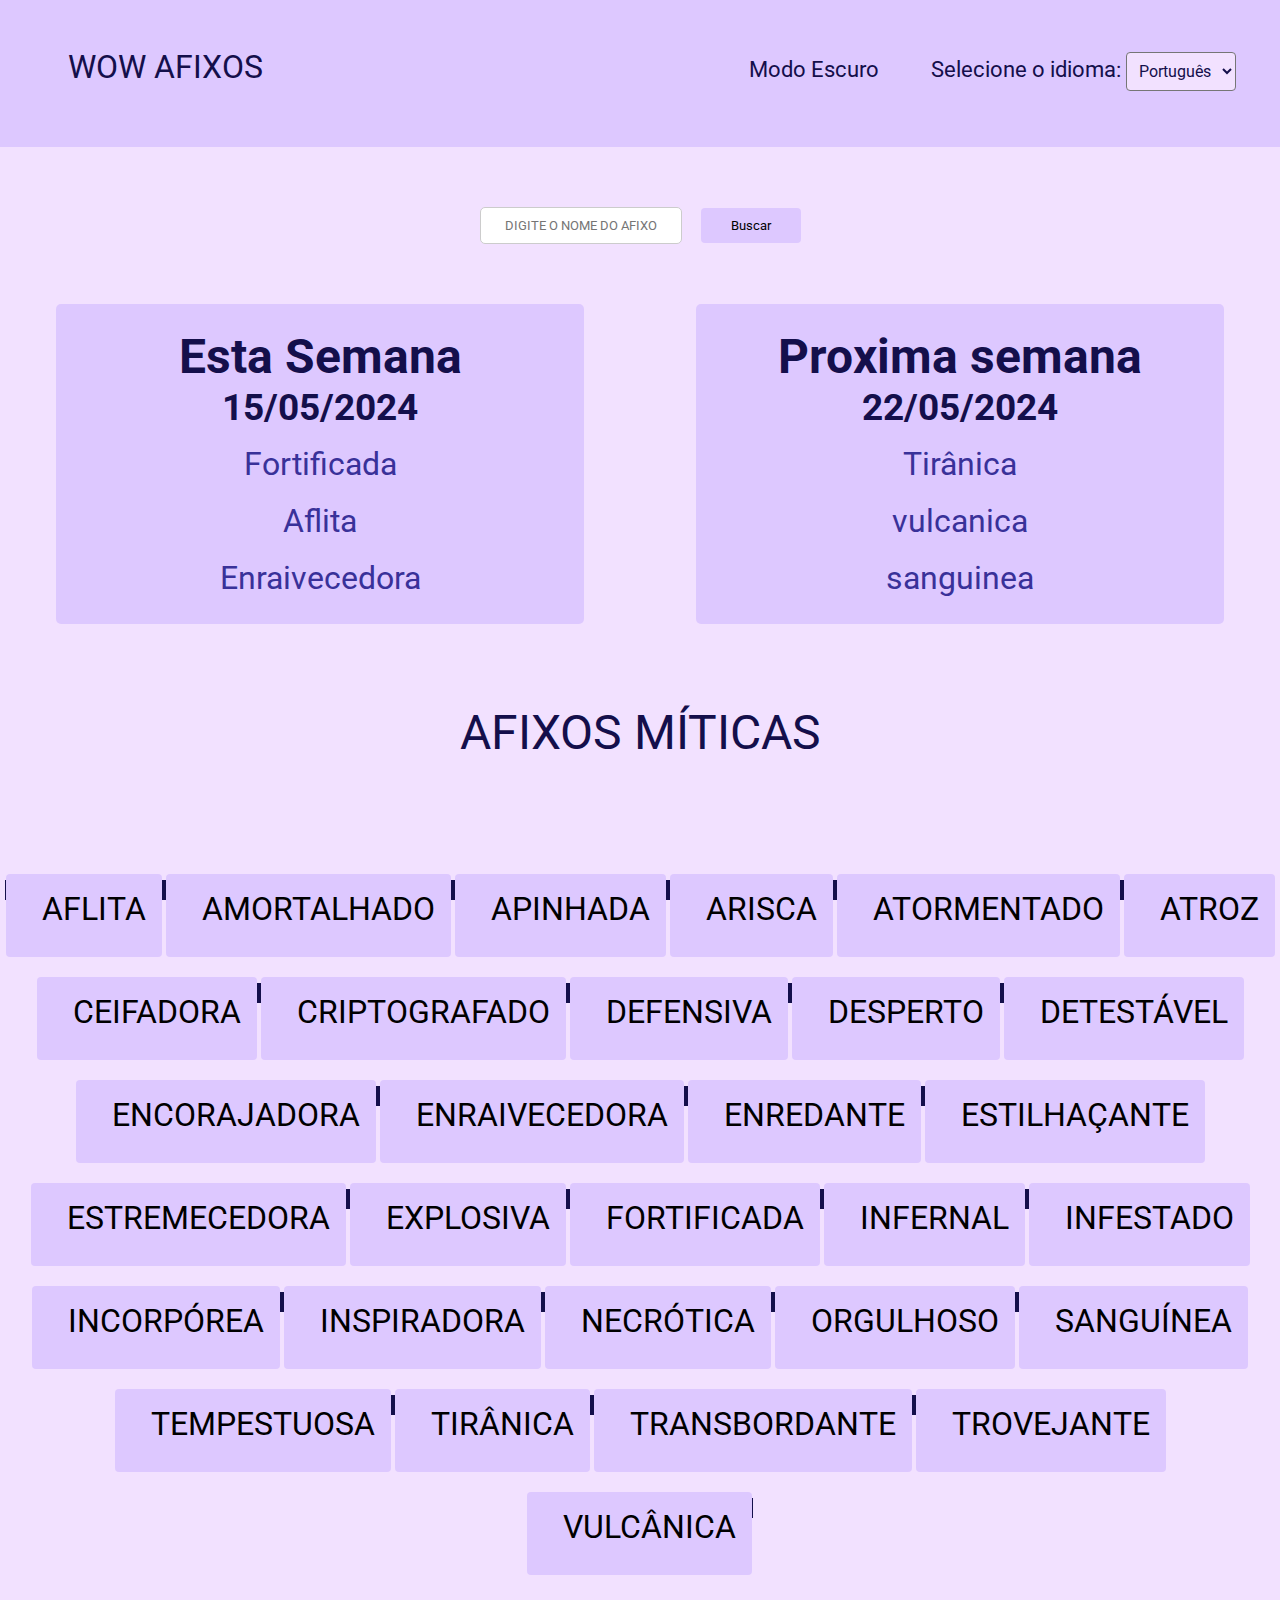
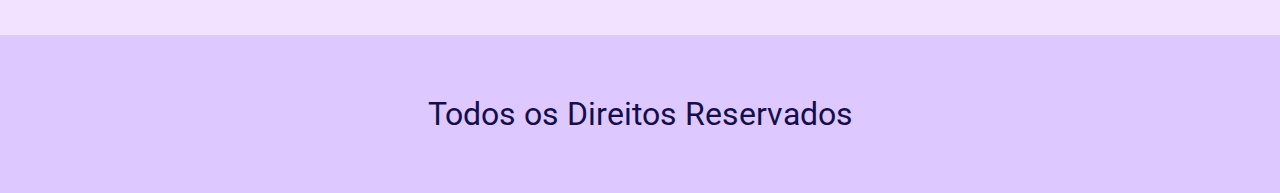
==== html/index.html @ 59c9ae43 "adicionado: função = ao clicar no nome do afixo, ele aparecerá na barra de pesquisa" ====
<!DOCTYPE html>
<html lang="pt-br">
  <head>
    <meta charset="UTF-8" />
    <meta name="viewport" content="width=device-width, initial-scale=1.0" />
    <title>Afixos</title>
    <link
      rel="icon"
      href="./assets/favicon/fortificada_5TJ_icon.ico"
      type="image/x-icon"
    />
    <link rel="stylesheet" href="../css/style.css" />
    <link rel="preconnect" href="https://fonts.googleapis.com" />
    <link rel="preconnect" href="https://fonts.gstatic.com" crossorigin />
    <link
      href="https://fonts.googleapis.com/css2?family=Roboto&display=swap"
      rel="stylesheet"
    />
  </head>

  <body>
    <header class="div-bg">
      <div class="div-header container">
        <div class="div-menu-logo">
          <ul class="lista-flex">
            <li class="item-esquerda">
              <a href="https://github.com/TbrunoK/wow-afixes" target="_blank"
                >WOW AFIXOS</a
              >
            </li>
          </ul>
        </div>
        <div class="itens-direita">
          <a href="#" id="darkModeToggle">Modo Escuro</a>
          <div class="idioma-menu">
            <label for="idioma">Selecione o idioma:</label>
            <select id="idioma">
              <option value="pt">Português</option>
              <option value="en">Inglês</option>
              <option value="es">Espanhol</option>
            </select>
          </div>
        </div>
      </div>
    </header>
    <div class="container">
      <!-- Barr de pesquisa -->
      <input
        type="text"
        id="searchInput"
        class="search-input"
        placeholder="Digite o Nome do Afixo"
      />

      <button onclick="buscarAfixo()" class="search-button">Buscar</button>

      <div class="Conteudo-afixos-afixos-semanas">
        <div class="conteiner-centralizado">
          <div class="afixos-esta-semana">
            <div class="conteiner-esta">
              <h2>Esta Semana</h2>
              <h3>15/05/2024</h3>
              <div class="afixos">
                <ul>
                  <li>
                    <a
                      class="sombreado nome"
                      href="#"
                      onclick="adicionarNome(this); return false;"
                      >Fortificada</a
                    >
                  </li>
                  <li>
                    <a
                      class="sombreado nome"
                      href="#"
                      onclick="adicionarNome(this); return false;"
                      >Aflita</a
                    >
                  </li>
                  <li>
                    <a
                      class="sombreado nome"
                      href="#"
                      onclick="adicionarNome(this); return false;"
                      >Enraivecedora</a
                    >
                  </li>
                </ul>
              </div>
            </div>
          </div>

          <div class="afixos-esta-semana">
            <div>
              <h2>Proxima semana</h2>
              <h3>22/05/2024</h3>
              <div class="afixos">
                <ul>
                  <li>
                    <a
                      class="sombreado nome"
                      href="#"
                      onclick="adicionarNome(this); return false;"
                      >Tirânica</a
                    >
                  </li>
                  <li>
                    <a
                      class="sombreado nome"
                      href="#"
                      onclick="adicionarNome(this); return false;"
                      >vulcanica</a
                    >
                  </li>
                  <li>
                    <a
                      class="sombreado nome"
                      href="#"
                      onclick="adicionarNome(this); return false;"
                      >sanguinea</a
                    >
                  </li>
                </ul>
              </div>
            </div>
          </div>
        </div>

        <div class="afixo-mitica-menu">
          <a
            class="afixos-mitica-texto"
            href="https://www.wowhead.com/pt/affixes"
            target="_blank"
            >Afixos Míticas</a
          >
        </div>

        <div class="afixo-lista">
          <ul class="lista-completa">
            <li>
              <img src="./assets/afixes/aflita.jpg" alt="" /><a
                href="https://www.wowhead.com/pt/affix=135/aflita"
                target="_blank"
                >Aflita</a
              >
            </li>
            <li>
              <img src="./assets/afixes/amortalhado.jpg" alt="" /><a
                href="https://www.wowhead.com/pt/affix=131/amortalhado"
                target="_blank"
                >Amortalhado</a
              >
            </li>
            <li>
              <img src="./assets/afixes/apinhada..jpg" alt="" /><a
                href="https://www.wowhead.com/pt/affix=5/apinhada"
                target="_blank"
                >apinhada</a
              >
            </li>
            <li>
              <img src="./assets/afixes/arisca.jpg" alt="" /><a
                href="https://www.wowhead.com/pt/affix=2/arisca"
                target="_blank"
                >Arisca</a
              >
            </li>
            <li>
              <img src="./assets/afixes/atormentado.jpg" alt="" /><a
                href="https://www.wowhead.com/pt/affix=128/atormentado"
                target="_blank"
                >Atormentado</a
              >
            </li>
            <li>
              <img src="./assets/afixes/atroz.jpg" alt="" /><a
                href="https://www.wowhead.com/pt/affix=12/atroz"
                target="_blank"
                >Atroz</a
              >
            </li>
            <li>
              <img src="./assets/afixes/ceifadora.jpg" alt="" /><a
                href="https://www.wowhead.com/pt/affix=117/ceifadora"
                target="_blank"
                >Ceifadora</a
              >
            </li>
            <li>
              <img src="./assets/afixes/criptografado.jpg" alt="" /><a
                href="https://www.wowhead.com/pt/affix=130/criptografado"
                target="_blank"
                >Criptografado</a
              >
            </li>
            <li>
              <img src="./assets/afixes/defensiva.jpg" alt="" /><a
                href="https://www.wowhead.com/pt/affix=137/defensiva"
                target="_blank"
                >Defensiva</a
              >
            </li>
            <li>
              <img src="./assets/afixes/desperto.jpg" alt="" /><a
                href="https://www.wowhead.com/pt/affix=120/desperto"
                target="_blank"
                >Desperto</a
              >
            </li>
            <li>
              <img src="./assets/afixes/Detestavel.jpg" alt="" /><a
                href="https://www.wowhead.com/pt/affix=123/detest%C3%A1vel"
                target="_blank"
                >Detestável</a
              >
            </li>
            <li>
              <img src="./assets/afixes/Encorajadora.jpg" alt="" /><a
                href="https://www.wowhead.com/pt/affix=7/encorajadora"
                target="_blank"
                >Encorajadora</a
              >
            </li>
            <li>
              <img src="./assets/afixes/estremecedora.jpg" alt="" /><a
                href="https://www.wowhead.com/pt/affix=6/enraivecedora"
                target="_blank"
                >Enraivecedora</a
              >
            </li>
            <li>
              <img src="./assets/afixes/enredante.jpg" alt="" /><a
                href="https://www.wowhead.com/pt/affix=134/enredante"
                target="_blank"
                >Enredante</a
              >
            </li>
            <li>
              <img src="./assets/afixes/estilhacante.jpg" alt="" /><a
                href="https://www.wowhead.com/pt/affix=11/estilha%C3%A7ante"
                target="_blank"
                >Estilhaçante</a
              >
            </li>
            <li>
              <img src="./assets/afixes/estremecedora.jpg" alt="" /><a
                href="https://www.wowhead.com/pt/affix=14/estremecedora"
                target="_blank"
                >Estremecedora</a
              >
            </li>
            <li>
              <img src="./assets/afixes/explosiva.jpg" alt="" /><a
                href="https://www.wowhead.com/pt/affix=13/explosiva"
                target="_blank"
                >Explosiva</a
              >
            </li>
            <li>
              <img src="./assets/afixes/fortificada.jpg" alt="" /><a
                href="https://www.wowhead.com/pt/affix=10/fortificada"
                target="_blank"
                >Fortificada</a
              >
            </li>

            <li>
              <img src="./assets/afixes/infernal.jpg" alt="" /><a
                href="https://www.wowhead.com/pt/affix=129/infernal"
                target="_blank"
                >Infernal</a
              >
            </li>
            <li>
              <img src="./assets/afixes/infestado.jpg" alt="" /><a
                href="https://www.wowhead.com/pt/affix=16/infestado"
                target="_blank"
                >Infestado</a
              >
            </li>
            <li>
              <img src="./assets/afixes/incorporea.jpg" alt="" /><a
                href="https://www.wowhead.com/pt/affix=136/incorp%C3%B3rea"
                target="_blank"
                >Incorpórea</a
              >
            </li>
            <li>
              <img src="./assets/afixes/inspiradora.jpg" alt="" /><a
                href="https://www.wowhead.com/pt/affix=122/inspiradora"
                target="_blank"
                >Inspiradora</a
              >
            </li>
            <li>
              <img src="./assets/afixes/necrotica.jpg" alt="" /><a
                href="https://www.wowhead.com/pt/affix=4/necr%C3%B3tica"
                target="_blank"
                >Necrótica</a
              >
            </li>
            <li>
              <img src="./assets/afixes/orgulhoso.jpg" alt="" /><a
                href="https://www.wowhead.com/pt/affix=121/orgulhoso"
                target="_blank"
                >Orgulhoso</a
              >
            </li>
            <li>
              <img src="./assets/afixes/sanguinea.jpg" alt="" /><a
                href="https://www.wowhead.com/pt/affix=8/sangu%C3%ADnea"
                target="_blank"
                >Sanguínea</a
              >
            </li>
            <li>
              <img src="./assets/afixes/tempestuosa.jpg" alt="" /><a
                href="https://www.wowhead.com/pt/affix=124/tempestuosa"
                target="_blank"
                >tempestuosa</a
              >
            </li>
            <li>
              <img src="./assets/afixes/tiranico.jpg" alt="" /><a
                href="https://www.wowhead.com/pt/affix=9/tir%C3%A2nica"
                target="_blank"
                >Tirânica</a
              >
            </li>
            <li>
              <img src="./assets/afixes/transbordante.jpg" alt="" /><a
                href="https://www.wowhead.com/pt/affix=1/transbordante"
                target="_blank"
                >Transbordante</a
              >
            </li>
            <li id="trovejante">
              <img src="./assets/afixes/trovejante.jpg" alt="" /><a
                href="https://www.wowhead.com/pt/affix=132/trovejante"
                target="_blank"
                >trovejante</a
              >
            </li>
            <li>
              <img src="./assets/afixes/vulcanica.jpg" alt="" /><a
                href="https://www.wowhead.com/pt/affix=3/vulc%C3%A2nica"
                target="_blank"
                >Vulcânica</a
              >
            </li>
          </ul>
        </div>
      </div>
    </div>
    <footer class="footer"><p>Todos os Direitos Reservados</p></footer>
    <script src="../js/javascript.js"></script>
  </body>
</html>
---- css/style.css ----
@import url(./darkmode.css);
/*Reset */
* {
  font-family: "Roboto", sans-serif;
  padding: 0px;
  margin: 0px;
  text-decoration: none;
  list-style-type: none;
  color: var(--cor-primaria4);
  text-align: center;
}

body {
  background-color: var(--cor-primaria1);
}

/*Root / Variaveis */
:root {
  --cor-primaria1: #f2e1ff;
  --cor-primaria2: #ddc8ff;
  --cor-primaria2-1: #ad95d3ef;
  --cor-primaria3: #393199;
  --cor-primaria4: #140f4b;
  --color-gradient: linear-gradient(#f2e1ff, #09062c);
}

.container {
  max-width: 1400px;
  margin: auto;
}

.div-bg {
  background-color: var(--cor-primaria2);
}

/* Menu Principal */
.div-header {
  display: flex;
  justify-content: space-between;
  padding: 24px;
  align-items: center;
  font-size: 1.4rem;
  border-radius: 0px;
}

.div-menu-logo {
  display: inline-block;
  padding: 24px;
  margin-left: 20px;
  font-size: 32px;
  border-radius: 4px;
}
.div-menu-logo a::after {
  display: block;
  content: "";
  width: 0px;
  height: 3px;
  margin-top: 10px;
  background-color: var(--cor-primaria4);
  transition: 0.3s;
  position: relative;
}

.div-menu-logo a:hover::after {
  width: 100%;
}
.div-menu a {
  color: var(--color-font);
}

.itens-direita {
  display: flex;
  gap: 2rem;
}

.itens-direita a {
  display: inline-block;
  padding: 20px 0px;
  position: relative;
}

.itens-direita a::after {
  display: block;
  content: "";
  width: 0px;
  height: 3px;
  margin-top: 10px;
  background-color: var(--cor-primaria4);
  transition: 0.3s;
  position: absolute;
}

.itens-direita a:hover::after {
  width: 100%;
}
/* Menu de idiomas */
.idioma-menu {
  display: inline-block;
  margin: auto;
  padding: 20px;
  font-family: "roboto" sans-serif;
  font-size: 1.4rem;
}

/* Estilos para o seletor de idiomas */
#idioma {
  padding: 8px;
  font-size: 16px;
  margin-top: -30px;
  border-radius: 4px;
  background-color: var(--cor-primaria1);
}

/* Detalhe do menu idioma */
.idioma-menu::after {
  display: block;
  content: "";
  width: 0px;
  height: 3px;
  max-width: 310px;
  margin-top: 5px;
  background-color: var(--cor-primaria4);
  transition: 0.3s;
  position: absolute;
}

.idioma-menu:hover::after {
  width: 100%;
}

/*Menu afixos */
.afixo-mitica-menu {
  display: flex;
  padding: 40px;
  text-transform: uppercase;
}

.afixo-mitica-menu a {
  flex-wrap: wrap;
  justify-content: center;
  flex-direction: column;
  text-align: center;
  height: 100%;
  margin: auto;
  font-size: 3rem;
  padding: 40px;
}

.afixos-mitica-texto {
  display: flex;
  border-radius: 4px;
}

.afixos-mitica-texto::after {
  display: block;
  content: "";
  width: 0px;
  height: 3px;
  margin-top: 10px;
  background-color: var(--cor-primaria4);
  transition: 0.3s;
  position: relative;
}

.afixos-mitica-texto:hover::after {
  width: 100%;
}

/* lista com todos os afixos */
.lista-completa {
  padding: 1px;
  border-top: 20px solid var(--cor-primaria4);
}

.lista-completa li {
  background: var(--cor-primaria2);
}

.lista-completa a::after {
  display: flex;
  content: "";
  width: 0px;
  height: 3px;
  margin-top: 10px;
  transition: 0.3s;
  background-color: var(--cor-primaria4);
}

.lista-completa a:hover::after {
  width: 100%;
}

.afixo-lista {
  display: block;
  justify-content: center;
  text-align: center;
}

.afixo-lista ul {
  display: inline;
}

.afixo-lista li {
  display: inline-flex;
  align-items: center;
  gap: 20px;
  max-width: 400px;
  padding: 1rem;
  margin-top: 20px;
  font-size: 1rem;
  text-transform: uppercase;
  text-align: center;
  border-radius: 4px;
}

.afixo-lista li a {
  font-size: 2rem;
  text-transform: uppercase;
  border-radius: 4px;
  color: #000000;
}

.conteiner-centralizado {
  display: grid;
  grid-template-columns: 1fr 1fr;
  justify-content: center;
}
/* Afixos desta semana */
.afixos-esta-semana {
  display: flex;

  height: 20rem;
  width: 33rem;
  text-align: center;
  justify-content: center;
  box-sizing: border-box;
  font-size: 32px;
  padding: 20px;
  margin: auto;
  align-items: center;
  border-radius: 5px;

  background-color: var(--cor-primaria2);
  margin-top: 60px;
}

.afixos a {
  display: grid;
  grid-template-columns: 1fr;
  margin-top: 1rem;
  color: var(--cor-primaria3);
}

.afixos a::after {
  display: inline-block;
  content: "";
  width: 0px;
  height: 3px;
  background-color: var(--cor-primaria4);
  transition: 0.3s;
  position: relative;
}

.afixos a:hover::after {
  width: 100%;
}

.footer {
  margin-top: 60px;
  background-color: #f7f7f7;
}
.footer p {
  font-size: 32px;
  padding: 60px;
  background-color: var(--cor-primaria2);
}

/* Estilos para o campo de busca e botão */
.search-container {
  text-align: center;
  margin-top: 20px;
}

/* Menu de busca */
.search-input {
  padding: 10px;
  border-radius: 5px;
  border: 1px solid #ccc;
  background-color: #ffffffff;
  width: 180px;
  margin-top: 60px;
  margin-right: 5px;
  margin-left: 1px;
  text-transform: uppercase;
}

/* Botão de busca */
.search-button {
  padding: 10px 30px;
  border-radius: 4px;
  margin-left: 10px;
  background-color: var(--cor-primaria2);
  color: #000000;
  border: none;
  cursor: pointer;
}

/* Estilo para destacar o afixo encontrado */
.destacado {
  border: 2px solid #13c4c4;
  border-radius: 5px;
  padding: 5px;
}
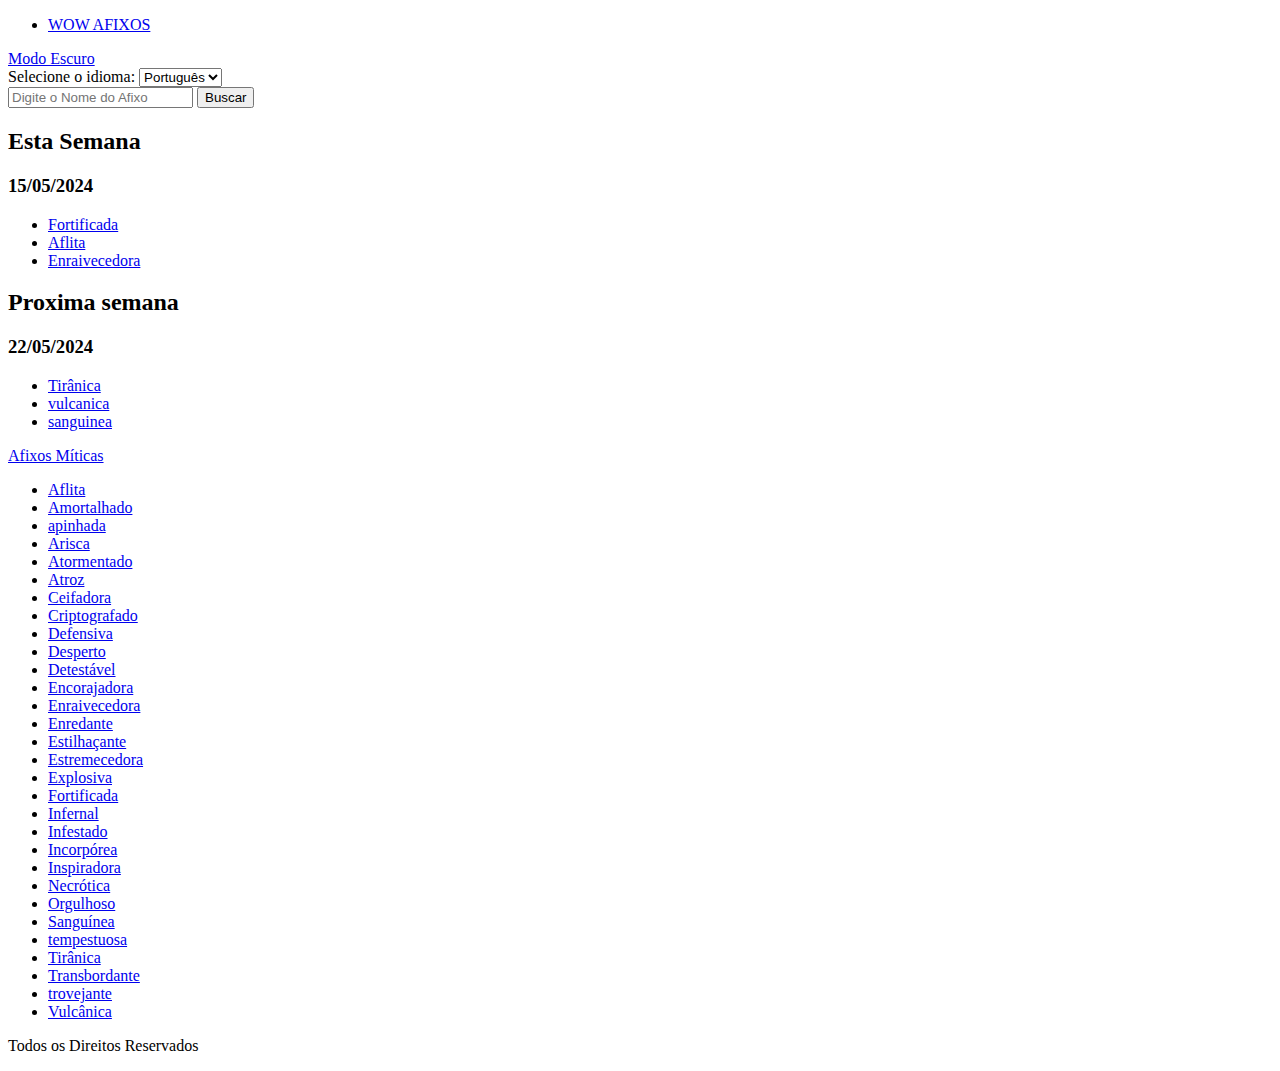
==== commit 5c2eca9f: "test" ====
--- a/html/index.html
+++ b/html/index.html
@@ -9,7 +9,7 @@
       href="./assets/favicon/fortificada_5TJ_icon.ico"
       type="image/x-icon"
     />
-    <link rel="stylesheet" href="../css/style.css" />
+    <link rel="stylesheet" href="../css/afixos.css" />
     <link rel="preconnect" href="https://fonts.googleapis.com" />
     <link rel="preconnect" href="https://fonts.gstatic.com" crossorigin />
     <link
--- a/css/afixos.css
+++ b/css/afixos.css
@@ -0,0 +1,3 @@
+body {
+  color: black;
+}
